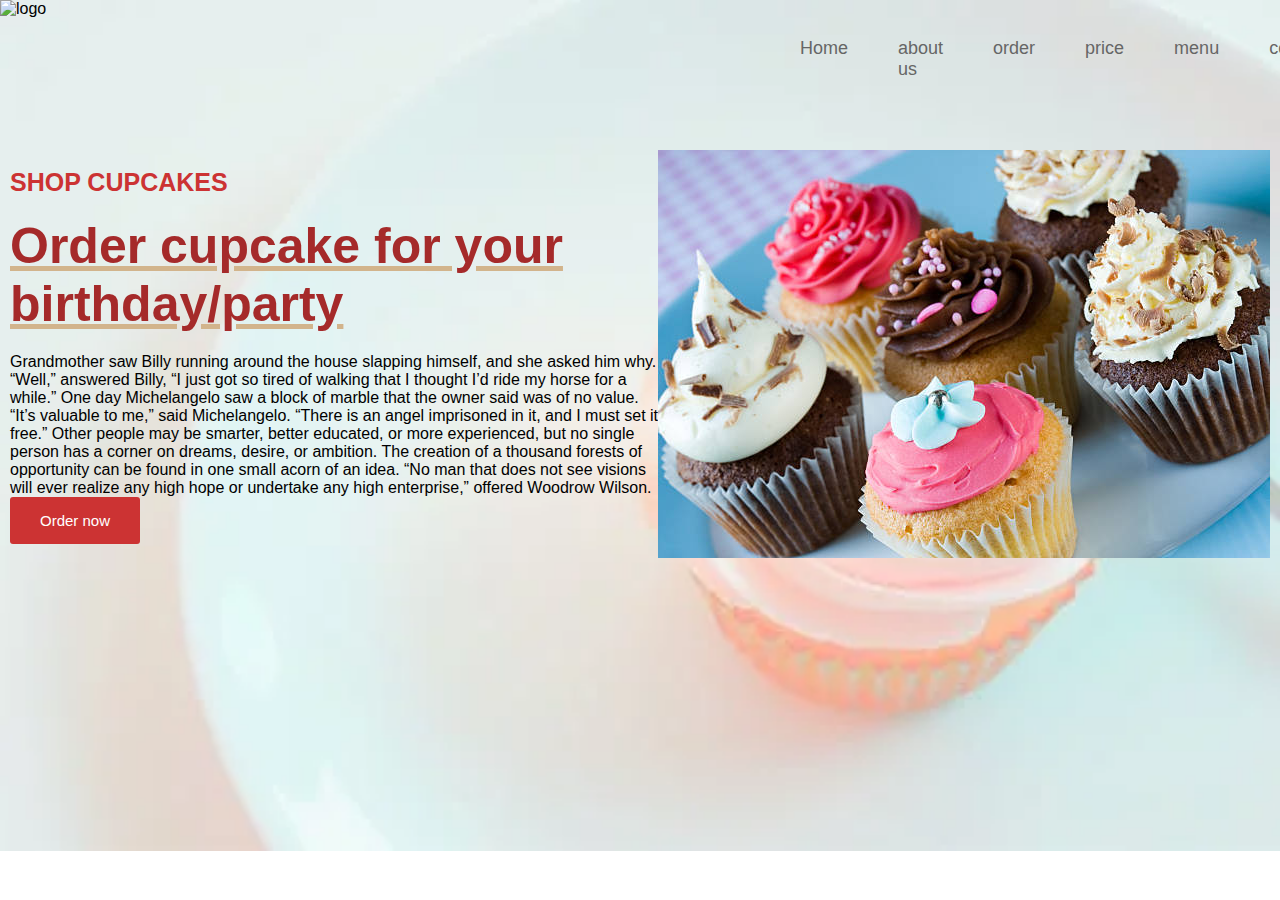
==== index.html @ 2136b6f9 "add 4 new file of html" ====
<!DOCTYPE html>
<html lang="en">

<head>
    <meta charset="UTF-8">
    <meta name="viewport" content="width=device-width, initial-scale=1.0">
    <link rel="stylesheet" href="css/styles.css">
    <title>cupcake-website</title>
</head>

<body>
    <section class="showmorn">
        <div class="logo">
            <img src="" alt="logo">
        </div>
        <header class="heading">
            <div class="boy">
                <ul>
                    <li>
                        <a href="#">Home</a>
                    </li>
                    <li>
                        <a href="#">about us</a>
                    </li>
                    <li>
                        <a href="#">order</a>
                    </li>
                    <li>
                        <a href="#"> price</a>
                    </li>
                    <li>
                        <a href="#">menu</a>
                    </li>
                    <li>
                        <a href="#">contact</a>
                    </li>
                </ul>
            </div>

        </header>
        <section class="showcase">
            <div class="write-up">
                <div>
                    <h5>SHOP CUPCAKES</h5>
                    <h1><strong> Order cupcake for your <br>birthday/party<br> </strong></h1>
                    <p>Grandmother saw Billy running around the house slapping himself, and she asked him why. “Well,”
                        answered Billy, “I just got so tired of walking that I thought I’d ride my horse for a while.”
                        One day Michelangelo saw a block of marble that the owner said was of no value. “It’s valuable
                        to me,” said Michelangelo. “There is an angel imprisoned in it, and I must set it free.”
                        Other people may be smarter, better educated, or more experienced, but no single person has a
                        corner on dreams, desire, or ambition. The creation of a thousand forests of opportunity can be
                        found in one small acorn of an idea. “No man that does not see visions will ever realize any
                        high hope or undertake any high enterprise,” offered Woodrow Wilson.</p>

                    <div class="buttons">
                        <button class="btn">Order now</button>
                    </div>
                </div>
            </div>

            <div class="image">
                <img src="img/im11.jpg" alt="" class="img">
            </div>
        </section>
    </section>

</body>

</html>
---- css/styles.css ----
body{
    background-image: url(../img/1.webp);
    background-size: cover;
    background-repeat: no-repeat;
    width: 100%;
    height: 10vh;
}
.heading{
    display: flex;
    justify-content: space-between;
    align-items: center;
    padding: 20px 800px;
}
.heading ul{
    list-style: none;
    display: inline-flex;
}
.heading li{
    padding-right: 50px;
}
.heading a:hover{
    cursor: pointer;
    text-decoration: 2px solid black underline;
    transition: 0.1s ease-in-out;
}
a{
    text-decoration: none;
    color: #666666;
    font-size: 18px;
    text-align: right;
}
*{
    padding: 0;
    margin: 0;
    box-sizing: border-box;
    font-family: 'Roboto',sans-serif;
}
.showcase{
    display: flex;
    justify-content: space-between;
    align-items: center;
    padding: 50px 10px;
}
.showcase .btn{
    background-color: #cc3333;
    color: white;
    padding: 15px 30px;
    border-radius: 3px;
    outline: none;
    border: none;
    font-size: 15px;
    cursor: pointer;
}
.showcase h5{
    font-size: 25px;
    color: #cc3333;
    margin-bottom: 20px;
}
.showcase h1{
    font-size: 50px;
    color: black;
    margin-bottom: 20px;
}
.showcase strong {
    color: brown;
    text-decoration: 5px solid tan underline;
}
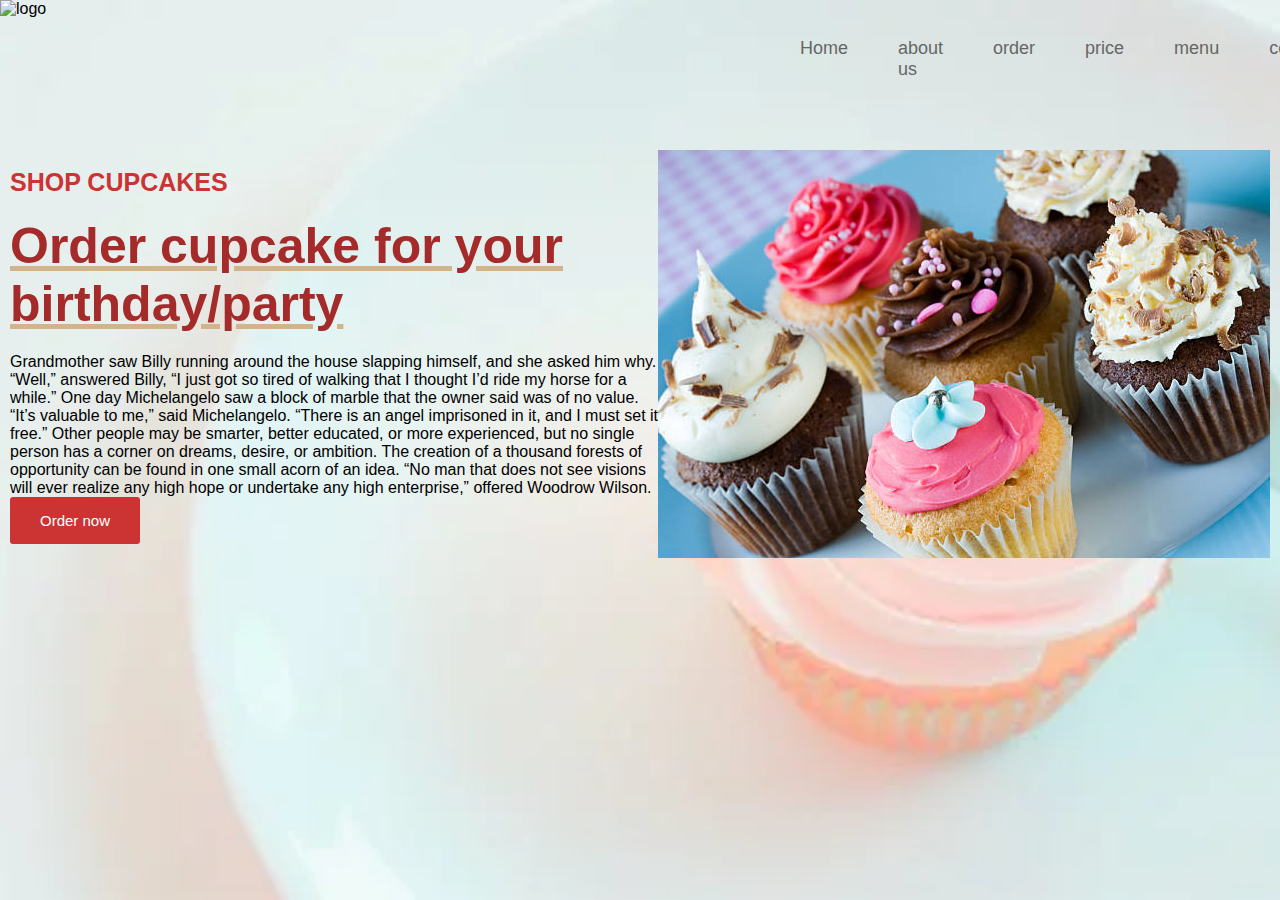
==== commit b38af596: "add new index" ====
--- a/index.html
+++ b/index.html
@@ -8,7 +8,7 @@
     <title>cupcake-website</title>
 </head>
 
-<body>
+<body class="skin">
     <section class="showmorn">
         <div class="logo">
             <img src="" alt="logo">
@@ -17,22 +17,22 @@
             <div class="boy">
                 <ul>
                     <li>
-                        <a href="#">Home</a>
+                        <a href="index.html">Home</a>
                     </li>
                     <li>
-                        <a href="#">about us</a>
+                        <a href="index2.html">about us</a>
                     </li>
                     <li>
-                        <a href="#">order</a>
+                        <a href="index3.html">order</a>
                     </li>
                     <li>
-                        <a href="#"> price</a>
+                        <a href="index3.html"> price</a>
                     </li>
                     <li>
                         <a href="#">menu</a>
                     </li>
                     <li>
-                        <a href="#">contact</a>
+                        <a href="index2.html">contact </a>
                     </li>
                 </ul>
             </div>
--- a/css/styles.css
+++ b/css/styles.css
@@ -1,9 +1,9 @@
-body{
+.skin{
     background-image: url(../img/1.webp);
     background-size: cover;
     background-repeat: no-repeat;
     width: 100%;
-    height: 10vh;
+    height: 100vh;
 }
 .heading{
     display: flex;
@@ -64,4 +64,19 @@
 .showcase strong {
     color: brown;
     text-decoration: 5px solid tan underline;
-}+}
+.mini{
+    background-image: url(../img/wa100.jpeg);
+    background-size: cover;
+    background-repeat: no-repeat;
+    width: 100vw;
+    height: 100vh;
+}
+.cta{
+    background-image: url(../img/ag20.jpg);
+    background-size: cover;
+    background-repeat: no-repeat;
+    width: 100vw;
+   height: 100vh;
+}
+
